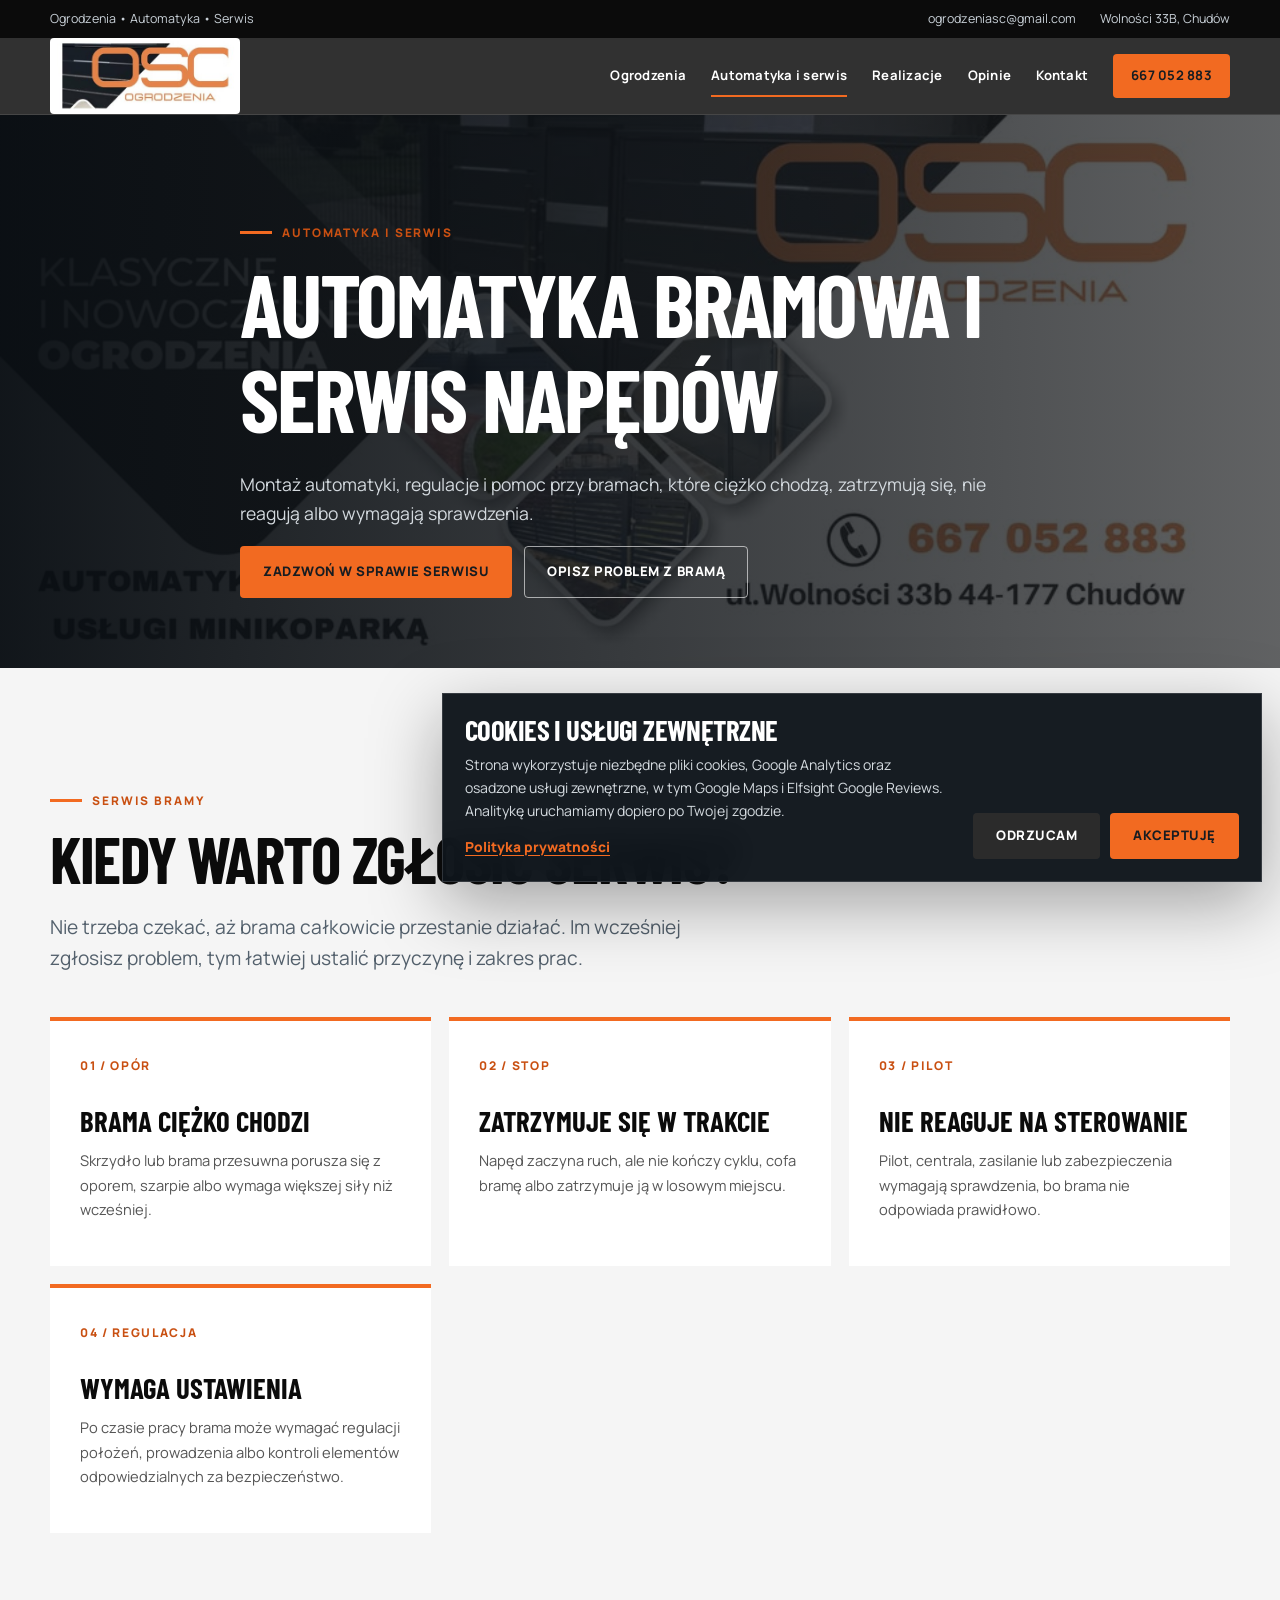
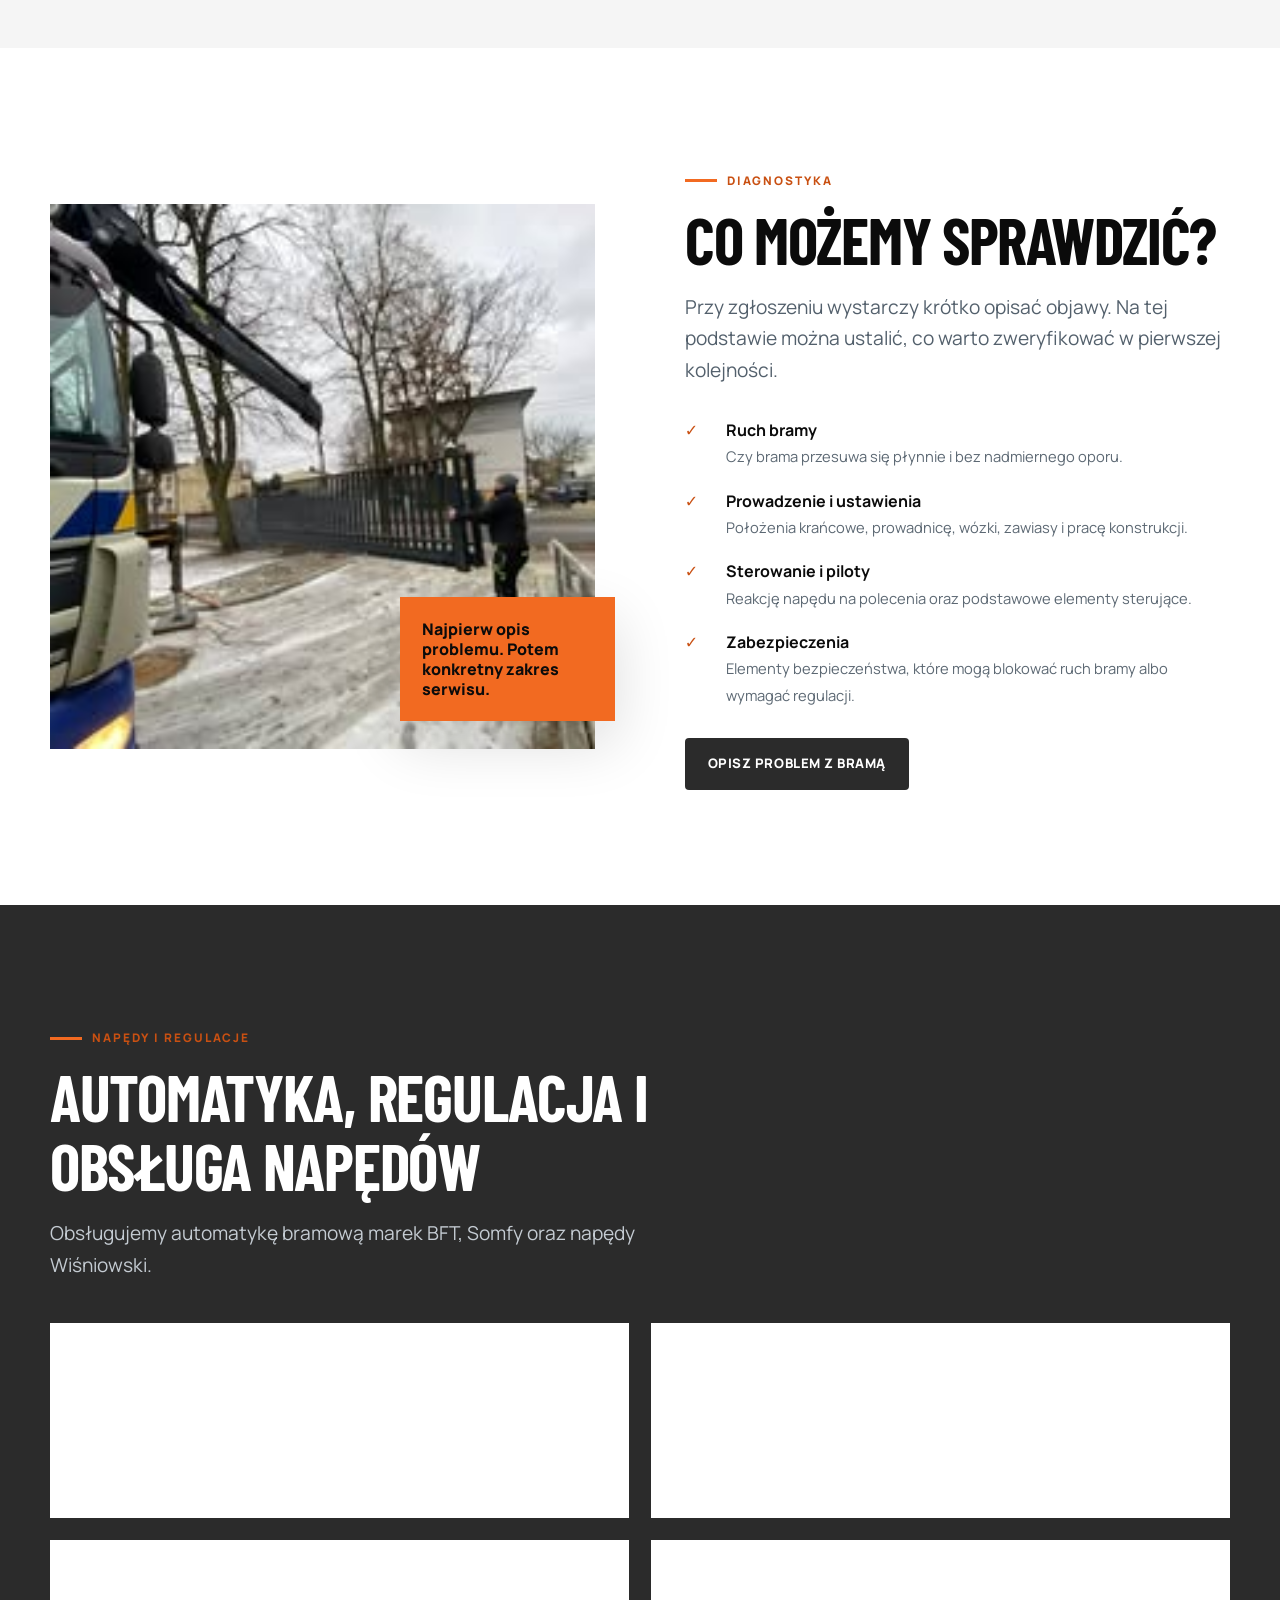
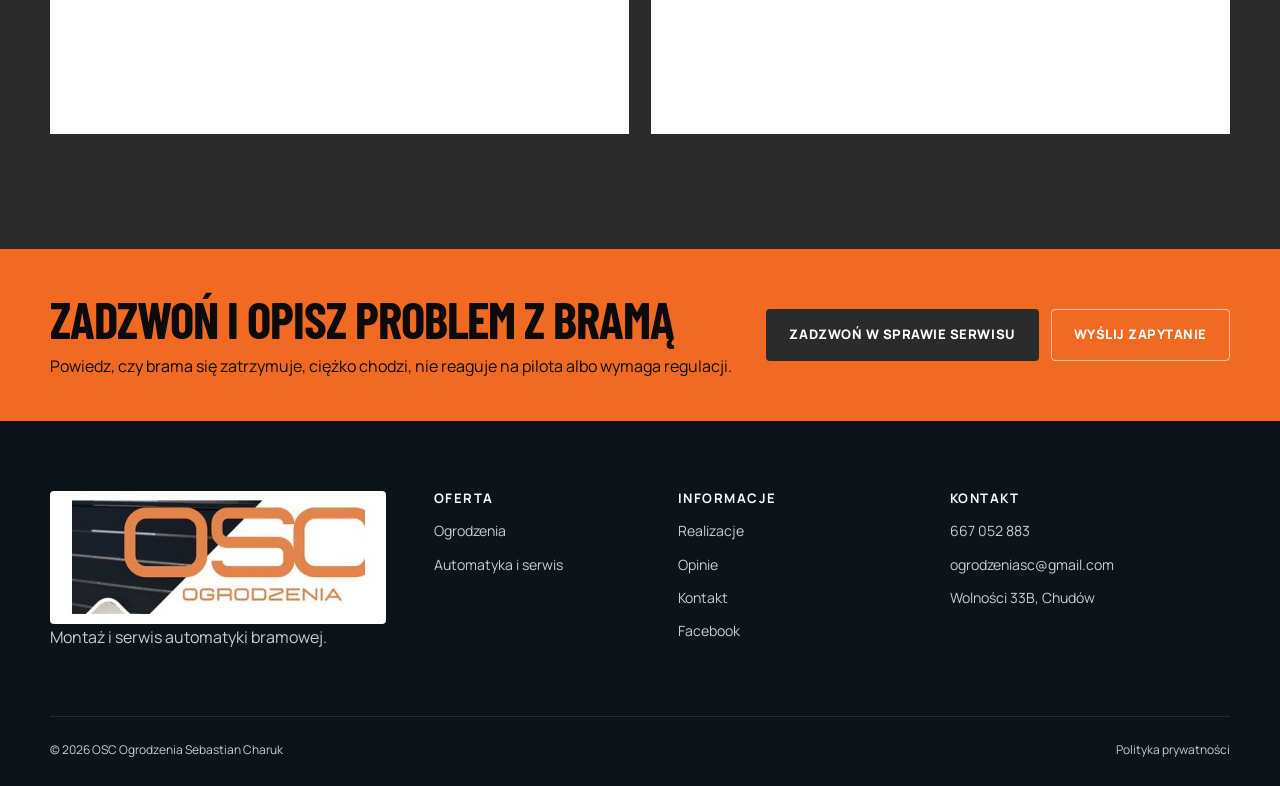
==== automatyka-serwis.html @ c740b4a7 "Add Web3Forms GA4 and cookie consent" ====
<!doctype html>
<html lang="pl">
  <head>
    <meta charset="utf-8" />
    <meta name="viewport" content="width=device-width, initial-scale=1" />
    <title>Automatyka bramowa i serwis Chudów — OSC Ogrodzenia</title>
    <meta
      name="description"
      content="Montaż automatyki bramowej, regulacje, diagnostyka i serwis napędów. OSC Ogrodzenia Sebastian Charuk, Chudów. Tel. 667 052 883."
    />
    <meta property="og:type" content="website" />
    <meta property="og:url" content="https://oscogrodzenia.pl/automatyka-serwis.html" />
    <meta property="og:locale" content="pl_PL" />
    <meta property="og:title" content="Automatyka bramowa i serwis — OSC" />
    <meta property="og:description" content="Automatyka bramowa, regulacje, diagnostyka i serwis napędów w Chudowie i okolicy." />
    <meta property="og:image" content="https://oscogrodzenia.pl/assets/fb/osc-fb-01.jpg" />
    <meta name="theme-color" content="#2B2B2B" />
    <link rel="canonical" href="https://oscogrodzenia.pl/automatyka-serwis.html" />
    <link rel="icon" href="assets/favicon-osc.png" type="image/png" />
    <meta name="google-site-verification" content="TFYpZ7Ur2OnawWVZTxVvX3ml-ZfWDqzy_1ZqeU2eyeQ" />
    <script async src="https://www.googletagmanager.com/gtag/js?id=G-LFLEJD1ES2"></script>
    <script>
      window.OSC_GA4_ID = "G-LFLEJD1ES2";
      window.OSC_ANALYTICS_CONFIGURED = false;
      window.dataLayer = window.dataLayer || [];
      function gtag(){window.dataLayer.push(arguments);}
      window.gtag = window.gtag || gtag;
      window.gtag("consent", "default", { analytics_storage: "denied" });
      window.gtag("js", new Date());
      try {
        if (localStorage.getItem("osc_cookie_consent") === "accepted") {
          window.gtag("consent", "update", { analytics_storage: "granted" });
          window.gtag("config", window.OSC_GA4_ID);
          window.OSC_ANALYTICS_CONFIGURED = true;
        }
      } catch (error) {
        window.gtag("consent", "update", { analytics_storage: "denied" });
      }
    </script>
    <link rel="stylesheet" href="styles.css?v=20260630-tech" />
  </head>
  <body>
    <a class="skip-link" href="#main">Przejdź do treści</a>
    <div class="topbar">
      <div class="container topbar__inner">
        <span>Ogrodzenia • Automatyka • Serwis</span>
        <div class="topbar__links">
          <a href="mailto:ogrodzeniasc@gmail.com">ogrodzeniasc@gmail.com</a
          ><span>Wolności 33B, Chudów</span>
        </div>
      </div>
    </div>
    <header class="header">
      <div class="container header__inner">
        <a class="logo" href="index.html"
          ><img src="assets/osc-logo-fb.jpg" alt="OSC Ogrodzenia" /></a
        ><button
          class="nav-toggle"
          data-nav-toggle
          aria-label="Otwórz menu"
          aria-expanded="false"
        >
          <span></span>
        </button>
        <nav class="nav" data-nav>
          <a href="ogrodzenia.html">Ogrodzenia</a><a aria-current="page" href="automatyka-serwis.html"
            >Automatyka i serwis</a
          ><a href="realizacje.html">Realizacje</a
          ><a href="opinie.html">Opinie</a><a href="kontakt.html">Kontakt</a
          ><a class="btn btn--small" href="tel:+48667052883">667 052 883</a>
        </nav>
      </div>
    </header>
    <main id="main">
      <section class="page-hero">
        <img
          src="assets/fb/osc-fb-01.jpg"
          alt="Grafika firmowa OSC Ogrodzenia z informacją o automatyce i serwisie"
        />
        <div class="container page-hero__content">
          <span class="eyebrow">Automatyka i serwis</span>
          <h1>Automatyka bramowa i serwis napędów</h1>
          <p>
            Montaż automatyki, regulacje i pomoc przy bramach, które ciężko
            chodzą, zatrzymują się, nie reagują albo wymagają sprawdzenia.
          </p>
          <div class="actions">
            <a class="btn" href="tel:+48667052883">Zadzwoń w sprawie serwisu</a
            ><a class="btn btn--outline" href="kontakt.html"
              >Opisz problem z bramą</a
            >
          </div>
        </div>
      </section>
      <section class="section">
        <div class="container">
          <div class="section-head">
            <span class="eyebrow">Serwis bramy</span>
            <h2>Kiedy warto zgłosić serwis?</h2>
            <p class="lead">
              Nie trzeba czekać, aż brama całkowicie przestanie działać. Im
              wcześniej zgłosisz problem, tym łatwiej ustalić przyczynę i zakres
              prac.
            </p>
          </div>
          <div class="feature-grid">
            <article class="feature" data-reveal>
              <span class="feature__icon">01 / OPÓR</span>
              <h3>Brama ciężko chodzi</h3>
              <p>
                Skrzydło lub brama przesuwna porusza się z oporem, szarpie albo
                wymaga większej siły niż wcześniej.
              </p>
            </article>
            <article class="feature" data-reveal>
              <span class="feature__icon">02 / STOP</span>
              <h3>Zatrzymuje się w trakcie</h3>
              <p>
                Napęd zaczyna ruch, ale nie kończy cyklu, cofa bramę albo
                zatrzymuje ją w losowym miejscu.
              </p>
            </article>
            <article class="feature" id="serwis" data-reveal>
              <span class="feature__icon">03 / PILOT</span>
              <h3>Nie reaguje na sterowanie</h3>
              <p>
                Pilot, centrala, zasilanie lub zabezpieczenia wymagają
                sprawdzenia, bo brama nie odpowiada prawidłowo.
              </p>
            </article>
            <article class="feature" data-reveal>
              <span class="feature__icon">04 / REGULACJA</span>
              <h3>Wymaga ustawienia</h3>
              <p>
                Po czasie pracy brama może wymagać regulacji położeń, prowadzenia
                albo kontroli elementów odpowiedzialnych za bezpieczeństwo.
              </p>
            </article>
          </div>
        </div>
      </section>
      <section class="section section--white">
        <div class="container split">
          <div class="split__media" data-reveal>
            <img
              src="assets/fb/osc-fb-07.jpg"
              alt="Prace montażowe przy bramie i ogrodzeniu OSC Ogrodzenia"
              loading="lazy"
            />
            <div class="split__badge">
              Najpierw opis problemu. Potem konkretny zakres serwisu.
            </div>
          </div>
          <div data-reveal>
            <span class="eyebrow">Diagnostyka</span>
            <h2>Co możemy sprawdzić?</h2>
            <p class="lead">
              Przy zgłoszeniu wystarczy krótko opisać objawy. Na tej podstawie
              można ustalić, co warto zweryfikować w pierwszej kolejności.
            </p>
            <ul class="check-list">
              <li>
                <div>
                  <strong>Ruch bramy</strong
                  ><span>Czy brama przesuwa się płynnie i bez nadmiernego oporu.</span>
                </div>
              </li>
              <li>
                <div>
                  <strong>Prowadzenie i ustawienia</strong
                  ><span>Położenia krańcowe, prowadnicę, wózki, zawiasy i pracę konstrukcji.</span>
                </div>
              </li>
              <li>
                <div>
                  <strong>Sterowanie i piloty</strong
                  ><span>Reakcję napędu na polecenia oraz podstawowe elementy sterujące.</span>
                </div>
              </li>
              <li>
                <div>
                  <strong>Zabezpieczenia</strong
                  ><span>Elementy bezpieczeństwa, które mogą blokować ruch bramy albo wymagać regulacji.</span>
                </div>
              </li>
            </ul>
            <a class="btn btn--dark" href="kontakt.html"
              >Opisz problem z bramą</a
            >
          </div>
        </div>
      </section>
      <section class="section section--dark">
        <div class="container">
          <div class="section-head">
            <span class="eyebrow">Napędy i regulacje</span>
            <h2>Automatyka, regulacja i obsługa napędów</h2>
            <p class="lead">
              Obsługujemy automatykę bramową marek BFT, Somfy oraz napędy
              Wiśniowski.
            </p>
          </div>
          <div class="content-grid">
            <article class="content-card">
              <h3>Montaż nowego napędu</h3>
              <p>
                Napęd można zaplanować razem z nową bramą albo dobrać do
                istniejącej konstrukcji po sprawdzeniu jej stanu technicznego.
              </p>
            </article>
            <article class="content-card">
              <h3>Serwis istniejącego systemu</h3>
              <p>
                Przed kontaktem przygotuj informację o objawach, typie bramy i —
                jeśli to możliwe — zdjęcie napędu lub centrali.
              </p>
            </article>
            <article class="content-card">
              <h3>Regulacja pracy bramy</h3>
              <p>
                Pomoc przy ustawieniach, płynności ruchu i problemach, które
                pojawiają się podczas codziennego użytkowania.
              </p>
            </article>
            <article class="content-card">
              <h3>Kontakt bezpośrednio z wykonawcą</h3>
              <p>
                Najszybciej zacząć od telefonu: opisz objawy, podaj miejscowość
                i dosłać zdjęcie e-mailem, jeśli ułatwi ocenę sytuacji.
              </p>
            </article>
          </div>
        </div>
      </section>
    </main>
    <section class="cta-band">
      <div class="container cta-band__inner">
        <div>
          <h2>Zadzwoń i opisz problem z bramą</h2>
          <p>
            Powiedz, czy brama się zatrzymuje, ciężko chodzi, nie reaguje na
            pilota albo wymaga regulacji.
          </p>
        </div>
        <div class="actions">
          <a class="btn btn--dark" href="tel:+48667052883"
            >Zadzwoń w sprawie serwisu</a
          ><a class="btn btn--outline" href="kontakt.html">Wyślij zapytanie</a>
        </div>
      </div>
    </section>
    <footer class="footer">
      <div class="container">
        <div class="footer__grid">
          <div>
            <a class="logo" href="index.html"
              ><img src="assets/osc-logo-fb.jpg" alt="OSC Ogrodzenia"
            /></a>
            <p>Montaż i serwis automatyki bramowej.</p>
          </div>
          <div>
            <h3>Oferta</h3>
            <ul>
              <li><a href="ogrodzenia.html">Ogrodzenia</a></li>
              <li><a href="automatyka-serwis.html">Automatyka i serwis</a></li>
            </ul>
          </div>
          <div>
            <h3>Informacje</h3>
            <ul>
              <li><a href="realizacje.html">Realizacje</a></li>
              <li><a href="opinie.html">Opinie</a></li>
              <li><a href="kontakt.html">Kontakt</a></li>
              <li><a href="https://www.facebook.com/OgrodzeniaSebastianCharuk/" target="_blank" rel="noopener">Facebook</a></li>
            </ul>
          </div>
          <div>
            <h3>Kontakt</h3>
            <ul>
              <li><a href="tel:+48667052883">667 052 883</a></li>
              <li>
                <a href="mailto:ogrodzeniasc@gmail.com"
                  >ogrodzeniasc@gmail.com</a
                >
              </li>
              <li>Wolności 33B, Chudów</li>
            </ul>
          </div>
        </div>
        <div class="footer__bottom">
          <span>© <span data-year></span> OSC Ogrodzenia Sebastian Charuk</span>
          <a href="polityka-prywatnosci.html">Polityka prywatności</a>
        </div>
      </div>
    </footer>
    <div class="mobile-actions">
      <a class="btn btn--dark" href="tel:+48667052883">Serwis</a
      ><a class="btn" href="kontakt.html">Zapytanie</a>
    </div>
    <a class="back-to-top" href="#main" data-back-to-top aria-label="Wróć na górę">↑</a>
    <script src="script.js" defer></script>
  </body>
</html>
---- styles.css ----
@font-face {
  font-family: "Barlow Condensed";
  font-style: normal;
  font-weight: 600;
  font-display: swap;
  src: url("assets/fonts/barlow-600-latin-ext.woff2") format("woff2");
  unicode-range: U+0100-02FF, U+1E00-1EFF, U+20A0-20CF;
}
@font-face {
  font-family: "Barlow Condensed";
  font-style: normal;
  font-weight: 600;
  font-display: swap;
  src: url("assets/fonts/barlow-600-latin.woff2") format("woff2");
  unicode-range: U+0000-00FF, U+2000-206F, U+20AC;
}
@font-face {
  font-family: "Barlow Condensed";
  font-style: normal;
  font-weight: 700;
  font-display: swap;
  src: url("assets/fonts/barlow-700-latin-ext.woff2") format("woff2");
  unicode-range: U+0100-02FF, U+1E00-1EFF, U+20A0-20CF;
}
@font-face {
  font-family: "Barlow Condensed";
  font-style: normal;
  font-weight: 700;
  font-display: swap;
  src: url("assets/fonts/barlow-700-latin.woff2") format("woff2");
  unicode-range: U+0000-00FF, U+2000-206F, U+20AC;
}
@font-face {
  font-family: "Barlow Condensed";
  font-style: normal;
  font-weight: 800;
  font-display: swap;
  src: url("assets/fonts/barlow-800-latin-ext.woff2") format("woff2");
  unicode-range: U+0100-02FF, U+1E00-1EFF, U+20A0-20CF;
}
@font-face {
  font-family: "Barlow Condensed";
  font-style: normal;
  font-weight: 800;
  font-display: swap;
  src: url("assets/fonts/barlow-800-latin.woff2") format("woff2");
  unicode-range: U+0000-00FF, U+2000-206F, U+20AC;
}
@font-face {
  font-family: "Manrope";
  font-style: normal;
  font-weight: 400 800;
  font-display: swap;
  src: url("assets/fonts/manrope-latin-ext.woff2") format("woff2");
  unicode-range: U+0100-02FF, U+1E00-1EFF, U+20A0-20CF;
}
@font-face {
  font-family: "Manrope";
  font-style: normal;
  font-weight: 400 800;
  font-display: swap;
  src: url("assets/fonts/manrope-latin.woff2") format("woff2");
  unicode-range: U+0000-00FF, U+2000-206F, U+20AC;
}

:root {
  --ink: #0b0b0b;
  --anthracite: #2b2b2b;
  --anthracite-2: #4a4a4a;
  --steel: #555555;
  --line: #dddddd;
  --paper: #f5f5f5;
  --white: #fff;
  --amber: #f26a21;
  --amber-dark: #c95012;
  --success: #247a52;
  --shadow: 0 22px 60px rgba(11, 11, 11, 0.14);
  --radius: 8px;
  --container: min(1180px, calc(100% - 32px));
}

* {
  box-sizing: border-box;
}
html {
  scroll-behavior: smooth;
  scroll-padding-top: 92px;
  overflow-x: hidden;
}
body {
  margin: 0;
  color: var(--ink);
  background: var(--paper);
  font:
    400 16px/1.65 "Manrope",
    system-ui,
    sans-serif;
  overflow-x: hidden;
}
body.nav-open {
  overflow: hidden;
}
img {
  display: block;
  max-width: 100%;
}
a {
  color: inherit;
  text-decoration: none;
}
button,
input,
select,
textarea {
  font: inherit;
}
button,
a {
  -webkit-tap-highlight-color: transparent;
}
:focus-visible {
  outline: 3px solid var(--amber);
  outline-offset: 3px;
}
.skip-link {
  position: fixed;
  left: 12px;
  top: -80px;
  z-index: 2000;
  padding: 10px 16px;
  background: var(--white);
  color: var(--ink);
}
.skip-link:focus {
  top: 12px;
}
.container {
  width: var(--container);
  margin-inline: auto;
}
.eyebrow {
  display: inline-flex;
  align-items: center;
  gap: 10px;
  margin-bottom: 14px;
  color: var(--amber-dark);
  font-size: 0.74rem;
  font-weight: 800;
  letter-spacing: 0.16em;
  text-transform: uppercase;
}
.eyebrow::before {
  width: 32px;
  height: 3px;
  content: "";
  background: var(--amber);
}
.section {
  padding: clamp(70px, 9vw, 118px) 0;
}
.section--white {
  background: var(--white);
}
.section--dark {
  background: var(--anthracite);
  color: var(--white);
}
.section-head {
  max-width: 720px;
  margin-bottom: 42px;
}
.section-head--row {
  display: flex;
  max-width: none;
  align-items: end;
  justify-content: space-between;
  gap: 32px;
}
h1,
h2,
h3,
p {
  margin-top: 0;
}
h1,
h2,
h3 {
  line-height: 1.08;
}
h1,
h2 {
  font-family: "Barlow Condensed", sans-serif;
  text-transform: uppercase;
}
h1 {
  margin-bottom: 24px;
  font-size: clamp(3.2rem, 7vw, 6.3rem);
  letter-spacing: -0.025em;
}
h2 {
  margin-bottom: 18px;
  font-size: clamp(2.35rem, 5vw, 4.3rem);
  letter-spacing: -0.02em;
}
h3 {
  margin-bottom: 12px;
  font-size: 1.25rem;
}
.lead {
  max-width: 690px;
  color: #53606c;
  font-size: clamp(1.03rem, 2vw, 1.2rem);
}
.section--dark .lead {
  color: #c4cbd2;
}
.muted {
  color: var(--steel);
}

.topbar {
  background: #0b0b0b;
  color: #c8d0d7;
  font-size: 0.78rem;
}
.topbar__inner {
  display: flex;
  min-height: 38px;
  align-items: center;
  justify-content: space-between;
  gap: 20px;
}
.topbar__links {
  display: flex;
  gap: 24px;
}
.topbar a:hover {
  color: var(--white);
}
.header {
  position: sticky;
  top: 0;
  z-index: 1000;
  background: rgba(43, 43, 43, 0.97);
  color: var(--white);
  border-bottom: 1px solid rgba(255, 255, 255, 0.1);
  backdrop-filter: blur(12px);
}
.header__inner {
  display: flex;
  min-height: 76px;
  align-items: center;
  justify-content: space-between;
  gap: 24px;
}
.logo {
  flex: 0 0 auto;
  width: 190px;
}
.logo img {
  width: 100%;
  height: auto;
  border-radius: 4px;
}
.nav {
  display: flex;
  align-items: center;
  gap: 25px;
}
.nav a {
  position: relative;
  font-size: 0.82rem;
  font-weight: 700;
  letter-spacing: 0.02em;
}
.nav > a:not(.btn)::after {
  position: absolute;
  right: 0;
  bottom: -10px;
  left: 0;
  height: 2px;
  content: "";
  background: var(--amber);
  transform: scaleX(0);
  transition: transform 0.25s;
}
.nav > a:hover::after,
.nav > a[aria-current="page"]::after {
  transform: scaleX(1);
}
.nav-toggle {
  display: none;
  width: 46px;
  height: 46px;
  border: 1px solid rgba(255, 255, 255, 0.22);
  background: transparent;
  color: white;
  cursor: pointer;
}
.nav-toggle span,
.nav-toggle::before,
.nav-toggle::after {
  display: block;
  width: 22px;
  height: 2px;
  margin: 5px auto;
  content: "";
  background: currentColor;
  transition: 0.25s;
}

.btn {
  display: inline-flex;
  min-height: 52px;
  align-items: center;
  justify-content: center;
  gap: 10px;
  padding: 0 22px;
  border: 1px solid transparent;
  border-radius: 4px;
  background: var(--amber);
  color: #171c21;
  font-size: 0.82rem;
  font-weight: 800;
  letter-spacing: 0.04em;
  text-transform: uppercase;
  cursor: pointer;
  transition: 0.2s;
}
.btn:hover {
  background: #ffb029;
  transform: translateY(-2px);
  box-shadow: 0 12px 25px rgba(245, 158, 11, 0.25);
}
.btn--outline {
  border-color: rgba(255, 255, 255, 0.6);
  background: transparent;
  color: var(--white);
}
.btn--outline:hover {
  border-color: var(--white);
  background: var(--white);
  color: var(--ink);
  box-shadow: none;
}
.btn--dark {
  background: var(--anthracite);
  color: var(--white);
}
.btn--dark:hover {
  background: #2a3743;
  box-shadow: 0 12px 25px rgba(17, 24, 39, 0.2);
}
.btn--small {
  min-height: 44px;
  padding-inline: 17px;
}
.actions {
  display: flex;
  flex-wrap: wrap;
  gap: 12px;
}
.section-actions {
  margin-top: 30px;
}
.text-link {
  display: inline-flex;
  align-items: center;
  gap: 8px;
  color: var(--amber-dark);
  font-weight: 800;
}
.text-link::after {
  content: "→";
  transition: transform 0.2s;
}
.text-link:hover::after {
  transform: translateX(4px);
}

.hero {
  position: relative;
  min-height: 760px;
  display: grid;
  align-items: center;
  overflow: hidden;
  color: var(--white);
  background: var(--anthracite);
}
.hero__bg {
  position: absolute;
  inset: 0;
  width: 100%;
  height: 100%;
  object-fit: cover;
  object-position: center;
}
.hero::after {
  position: absolute;
  inset: 0;
  content: "";
  background:
    linear-gradient(
      90deg,
      rgba(8, 13, 18, 0.94) 0%,
      rgba(12, 18, 24, 0.8) 44%,
      rgba(12, 18, 24, 0.18) 78%
    ),
    linear-gradient(0deg, rgba(8, 12, 16, 0.65), transparent 45%);
}
.hero__content {
  position: relative;
  z-index: 1;
  max-width: 800px;
  padding: 90px 0 110px;
}
.hero__content p {
  max-width: 670px;
  color: #d6dce1;
  font-size: clamp(1.05rem, 2vw, 1.25rem);
}
.hero__meta {
  display: flex;
  flex-wrap: wrap;
  gap: 12px 28px;
  margin-top: 30px;
  color: #f1f3f5;
  font-size: 0.85rem;
  font-weight: 700;
}
.hero__meta span {
  display: inline-flex;
  align-items: center;
  gap: 9px;
}
.hero__meta span::before {
  width: 7px;
  height: 7px;
  content: "";
  background: var(--amber);
}
.trust {
  position: relative;
  z-index: 2;
  margin-top: -48px;
}
.trust__grid {
  display: grid;
  grid-template-columns: 1.2fr repeat(3, 1fr);
  background: var(--white);
  box-shadow: var(--shadow);
}
.trust__item {
  min-height: 104px;
  display: flex;
  flex-direction: column;
  justify-content: center;
  padding: 20px 28px;
  border-right: 1px solid var(--line);
}
.trust__item:last-child {
  border: 0;
}
.trust__item strong {
  font-family: "Barlow Condensed";
  font-size: 1.7rem;
  line-height: 1;
  text-transform: uppercase;
}
.trust__item span {
  margin-top: 6px;
  color: var(--steel);
  font-size: 0.78rem;
}
.stars {
  color: var(--amber);
  letter-spacing: 2px;
}

.cards {
  display: grid;
  grid-template-columns: repeat(3, 1fr);
  gap: 18px;
}
.service-card {
  position: relative;
  min-height: 290px;
  overflow: hidden;
  background: var(--anthracite);
  color: var(--white);
}
.service-card img {
  position: absolute;
  inset: 0;
  width: 100%;
  height: 100%;
  object-fit: cover;
  opacity: 0.38;
  transition:
    transform 0.5s,
    opacity 0.5s;
}
.service-card::after {
  position: absolute;
  inset: 0;
  content: "";
  background: linear-gradient(
    0deg,
    rgba(9, 14, 19, 0.95),
    rgba(9, 14, 19, 0.1)
  );
}
.service-card__body {
  position: absolute;
  right: 0;
  bottom: 0;
  left: 0;
  z-index: 1;
  padding: 28px;
}
.service-card__number {
  color: var(--amber);
  font: 800 0.72rem/1 "Manrope";
  letter-spacing: 0.15em;
}
.service-card h3 {
  margin-top: 12px;
  font-family: "Barlow Condensed";
  font-size: 1.8rem;
  text-transform: uppercase;
}
.service-card p {
  max-width: 340px;
  margin-bottom: 0;
  color: #cad0d6;
  font-size: 0.9rem;
}
.service-card:hover img {
  opacity: 0.52;
  transform: scale(1.04);
}
.service-card:hover .text-link {
  color: #ffc257;
}

.split {
  display: grid;
  grid-template-columns: 1fr 1fr;
  align-items: center;
  gap: clamp(38px, 7vw, 92px);
}
.split__media {
  position: relative;
}
.split__media img {
  width: 100%;
  min-height: 520px;
  object-fit: cover;
}
.split__badge {
  position: absolute;
  right: -20px;
  bottom: 28px;
  max-width: 215px;
  padding: 22px;
  background: var(--amber);
  color: var(--ink);
  font-weight: 800;
  line-height: 1.25;
  box-shadow: var(--shadow);
}
.check-list {
  display: grid;
  gap: 18px;
  margin: 30px 0;
  padding: 0;
  list-style: none;
}
.check-list li {
  display: grid;
  grid-template-columns: 28px 1fr;
  gap: 13px;
}
.check-list li::before {
  content: "✓";
  color: var(--amber-dark);
  font-weight: 900;
}
.check-list strong {
  display: block;
}
.check-list span {
  color: #5c6873;
  font-size: 0.92rem;
}
.section--dark .check-list span {
  color: #bfc6cc;
}

.gallery {
  display: grid;
  grid-template-columns: repeat(12, 1fr);
  gap: 16px;
}
.gallery-card {
  position: relative;
  grid-column: span 4;
  min-height: 310px;
  overflow: hidden;
  cursor: pointer;
  background: var(--anthracite);
  color: white;
}
.gallery-card--wide {
  grid-column: span 8;
}
.gallery-card[hidden] {
  display: none;
}
.gallery-card img {
  width: 100%;
  height: 100%;
  object-fit: cover;
  transition: transform 0.5s;
}
.gallery-card::after {
  position: absolute;
  inset: 40% 0 0;
  content: "";
  background: linear-gradient(transparent, rgba(7, 11, 15, 0.92));
}
.gallery-card__caption {
  position: absolute;
  right: 0;
  bottom: 0;
  left: 0;
  z-index: 1;
  padding: 24px;
}
.gallery-card__caption small {
  color: var(--amber);
  font-weight: 800;
  text-transform: uppercase;
}
.gallery-card__caption strong {
  display: block;
  margin-top: 5px;
  font-family: "Barlow Condensed";
  font-size: 1.55rem;
  text-transform: uppercase;
}
.gallery-card:hover img {
  transform: scale(1.04);
}
.gallery-card:focus-visible {
  outline-offset: -4px;
}

.compare {
  position: relative;
  overflow: hidden;
  min-height: 520px;
  background: var(--anthracite);
  --position: 50%;
}
.compare > img {
  width: 100%;
  height: 100%;
  min-height: 520px;
  object-fit: cover;
}
.compare__after {
  position: absolute;
  inset: 0;
  clip-path: inset(0 0 0 var(--position));
}
.compare__line {
  position: absolute;
  top: 0;
  bottom: 0;
  left: var(--position);
  width: 3px;
  background: var(--amber);
  transform: translateX(-50%);
  pointer-events: none;
}
.compare__line::after {
  position: absolute;
  top: 50%;
  left: 50%;
  display: grid;
  width: 46px;
  height: 46px;
  place-items: center;
  content: "↔";
  border-radius: 50%;
  background: var(--amber);
  color: var(--ink);
  font-weight: 900;
  transform: translate(-50%, -50%);
}
.compare__range {
  position: absolute;
  inset: 0;
  width: 100%;
  height: 100%;
  margin: 0;
  opacity: 0;
  cursor: ew-resize;
}
.compare__label {
  position: absolute;
  top: 18px;
  z-index: 2;
  padding: 7px 10px;
  background: rgba(13, 19, 25, 0.82);
  color: white;
  font-size: 0.72rem;
  font-weight: 800;
  text-transform: uppercase;
}
.compare__label--before {
  left: 18px;
}
.compare__label--after {
  right: 18px;
}

.process {
  counter-reset: step;
  display: grid;
  grid-template-columns: repeat(3, 1fr);
  border-top: 1px solid rgba(255, 255, 255, 0.18);
}
.process__item {
  position: relative;
  min-height: 220px;
  padding: 34px 32px 28px 0;
  border-bottom: 1px solid rgba(255, 255, 255, 0.18);
}
.process__item:nth-child(3n + 2),
.process__item:nth-child(3n + 3) {
  padding-left: 32px;
  border-left: 1px solid rgba(255, 255, 255, 0.18);
}
.process__item::before {
  counter-increment: step;
  content: "0" counter(step);
  color: var(--amber);
  font: 800 0.78rem "Manrope";
  letter-spacing: 0.12em;
}
.process__item h3 {
  margin-top: 22px;
  color: white;
  font-family: "Barlow Condensed";
  font-size: 1.65rem;
  text-transform: uppercase;
}
.process__item p {
  color: #b9c1c8;
  font-size: 0.9rem;
}

.reviews {
  display: grid;
  grid-template-columns: 1.2fr 0.8fr;
  gap: 18px;
}
.review {
  padding: 34px;
  background: var(--white);
  border: 1px solid var(--line);
}
.review blockquote {
  margin: 22px 0;
  font-size: 1.05rem;
}
.review footer {
  color: var(--steel);
  font-size: 0.8rem;
}
.review-summary {
  display: grid;
  gap: 1px;
  background: var(--line);
}
.review-summary__item {
  padding: 23px;
  background: var(--white);
}
.review-summary__item strong {
  display: block;
  margin-bottom: 3px;
}
.review-summary__item span {
  color: var(--steel);
  font-size: 0.84rem;
}
.google-reviews {
  border: 1px solid var(--line);
  background: var(--white);
  box-shadow: var(--shadow);
}
.google-reviews--elfsight {
  padding: clamp(22px, 4vw, 38px);
}
.reviews-panel {
  display: flex;
  justify-content: space-between;
  align-items: center;
  gap: 24px;
  margin-bottom: 22px;
}
.reviews-panel h3 {
  margin: 8px 0 8px;
  font-family: "Barlow Condensed";
  font-size: clamp(2rem, 4vw, 3rem);
  line-height: 0.95;
  text-transform: uppercase;
}
.reviews-panel p {
  max-width: 720px;
  margin: 0;
  color: var(--steel);
}
.reviews-meta {
  display: inline-flex;
  align-items: center;
  min-height: 34px;
  padding: 8px 13px;
  border: 1px solid rgba(242, 106, 33, 0.28);
  background: rgba(242, 106, 33, 0.1);
  color: var(--amber-dark);
  font-size: 0.78rem;
  font-weight: 900;
  letter-spacing: 0.08em;
  text-transform: uppercase;
}
.elfsight-widget-wrap {
  position: relative;
  min-height: 240px;
  overflow: hidden;
  border: 1px solid var(--line);
  background: #fff;
}
.elfsight-widget-wrap.is-loaded .elfsight-fallback {
  display: none;
}
.elfsight-fallback {
  display: grid;
  gap: 13px;
  padding: clamp(24px, 5vw, 42px);
  background: linear-gradient(135deg, #fff, #f5f5f5);
}
.elfsight-fallback h3 {
  margin: 0;
  font-family: "Barlow Condensed";
  font-size: clamp(1.8rem, 4vw, 2.55rem);
  line-height: 1;
  text-transform: uppercase;
}
.elfsight-fallback p {
  max-width: 780px;
  margin: 0;
  color: var(--steel);
}

.area {
  display: grid;
  grid-template-columns: 0.85fr 1.15fr;
  min-height: 500px;
}
.area__content {
  display: flex;
  flex-direction: column;
  justify-content: center;
  padding: clamp(42px, 6vw, 80px);
  background: var(--anthracite);
  color: white;
}
.area__content p {
  color: #c3cad0;
}
.map {
  min-height: 420px;
  border: 0;
  width: 100%;
  filter: grayscale(1) contrast(0.95);
}
.map-card {
  position: relative;
  min-height: 500px;
  display: block;
  overflow: hidden;
  background: #111820;
}
.map-embed {
  width: 100%;
  height: 100%;
  min-height: 500px;
  border: 0;
  filter: grayscale(1) contrast(1.04);
}
.map-card__overlay {
  position: absolute;
  right: clamp(18px, 4vw, 44px);
  bottom: clamp(18px, 4vw, 44px);
  display: grid;
  gap: 14px;
  max-width: 360px;
  padding: 24px;
  border-left: 4px solid var(--amber);
  background: rgba(255, 255, 255, 0.94);
  box-shadow: var(--shadow);
  backdrop-filter: blur(12px);
}
.map-card__overlay strong {
  display: block;
  font-family: "Barlow Condensed";
  font-size: 2rem;
  line-height: 1;
  text-transform: uppercase;
}
.map-card__overlay span {
  color: var(--steel);
  font-size: 0.95rem;
}

.form-layout {
  display: grid;
  grid-template-columns: 0.75fr 1.25fr;
  gap: clamp(35px, 6vw, 80px);
}
.contact-box {
  padding: 34px;
  background: var(--anthracite);
  color: white;
}
.contact-box h2,
.contact-box h3 {
  font-family: "Barlow Condensed";
  font-size: 2rem;
  text-transform: uppercase;
}
.contact-list {
  display: grid;
  gap: 18px;
  margin: 28px 0;
  padding: 0;
  list-style: none;
}
.contact-list span {
  display: block;
  color: #97a2ac;
  font-size: 0.76rem;
  text-transform: uppercase;
}
.contact-list a,
.contact-list strong {
  font-weight: 700;
}
.form {
  display: grid;
  grid-template-columns: 1fr 1fr;
  gap: 17px;
}
.field {
  display: grid;
  gap: 7px;
}
.field--full {
  grid-column: 1 / -1;
}
.field label,
.field legend {
  color: #36414b;
  font-size: 0.79rem;
  font-weight: 800;
}
.field-hint {
  display: block;
  color: var(--steel);
  font-size: 0.78rem;
  line-height: 1.4;
}
.field input,
.field select,
.field textarea {
  width: 100%;
  min-height: 52px;
  padding: 12px 14px;
  border: 1px solid #cdd3d8;
  border-radius: 2px;
  background: white;
  color: var(--ink);
}
.field textarea {
  min-height: 130px;
  resize: vertical;
}
.field input:focus,
.field select:focus,
.field textarea:focus {
  border-color: var(--amber-dark);
  outline: none;
  box-shadow: 0 0 0 3px rgba(245, 158, 11, 0.15);
}
.choices {
  display: flex;
  flex-wrap: wrap;
  gap: 10px 22px;
  padding: 11px 0;
}
.choice {
  display: flex;
  align-items: center;
  gap: 7px;
  font-size: 0.9rem;
}
.choice input {
  width: 18px;
  height: 18px;
  accent-color: var(--amber);
}
.botcheck-field {
  position: absolute;
  left: -9999px;
  width: 1px;
  height: 1px;
  overflow: hidden;
}
.file-note,
.form-note {
  color: var(--steel);
  font-size: 0.76rem;
}
.form-fallback {
  width: fit-content;
  margin-top: 10px;
}
.form button:disabled,
.form .btn[aria-disabled="true"] {
  cursor: wait;
  opacity: 0.68;
}
.privacy-link {
  color: var(--amber-dark);
  text-decoration: underline;
  text-underline-offset: 3px;
}
.form-status {
  min-height: 24px;
  font-weight: 700;
}
.form-status--info {
  color: var(--steel);
}
.form-status--success {
  color: var(--success);
}
.form-status--error {
  color: #b42318;
}

.cta-band {
  padding: 42px 0;
  background: var(--amber);
  color: var(--ink);
}
.cta-band__inner {
  display: flex;
  align-items: center;
  justify-content: space-between;
  gap: 30px;
}
.cta-band h2 {
  margin-bottom: 6px;
  font-size: clamp(2rem, 4vw, 3.2rem);
}
.cta-band p {
  margin: 0;
}

.page-hero {
  position: relative;
  min-height: 470px;
  display: grid;
  align-items: end;
  overflow: hidden;
  background: var(--anthracite);
  color: white;
}
.page-hero img {
  position: absolute;
  inset: 0;
  width: 100%;
  height: 100%;
  object-fit: cover;
  opacity: 0.4;
}
.page-hero::after {
  position: absolute;
  inset: 0;
  content: "";
  background: linear-gradient(
    90deg,
    rgba(8, 13, 18, 0.92),
    rgba(8, 13, 18, 0.25)
  );
}
.page-hero__content {
  position: relative;
  z-index: 1;
  max-width: 800px;
  padding: 100px 0 70px;
}
.page-hero h1 {
  font-size: clamp(3rem, 7vw, 5.5rem);
}
.page-hero p {
  color: #d3d9de;
  font-size: 1.1rem;
}
.feature-grid {
  display: grid;
  grid-template-columns: repeat(3, 1fr);
  gap: 18px;
}
.feature {
  padding: 30px;
  background: white;
  border-top: 4px solid var(--amber);
}
.feature__icon {
  color: var(--amber-dark);
  font: 800 0.75rem "Manrope";
  letter-spacing: 0.14em;
}
.feature h3 {
  margin-top: 28px;
  font-family: "Barlow Condensed";
  font-size: 1.8rem;
  text-transform: uppercase;
}
.feature p {
  color: var(--steel);
  font-size: 0.92rem;
}
.content-grid {
  display: grid;
  grid-template-columns: 1fr 1fr;
  gap: 22px;
}
.content-card {
  padding: clamp(28px, 4vw, 46px);
  background: white;
}
.content-card h2 {
  font-size: clamp(2rem, 4vw, 3rem);
}

.lightbox {
  position: fixed;
  inset: 0;
  z-index: 1800;
  display: none;
  place-items: center;
  padding: 24px;
  background: rgba(5, 8, 11, 0.94);
}
.lightbox.is-open {
  display: grid;
}
.lightbox__figure {
  max-width: 1100px;
  margin: 0;
}
.lightbox__figure img {
  max-height: 78vh;
  width: auto;
  margin: auto;
}
.lightbox__caption {
  padding-top: 14px;
  color: white;
  text-align: center;
}
.lightbox__close {
  position: fixed;
  top: 18px;
  right: 18px;
  width: 48px;
  height: 48px;
  border: 1px solid rgba(255, 255, 255, 0.3);
  background: transparent;
  color: white;
  font-size: 1.5rem;
  cursor: pointer;
}

.footer {
  padding: 70px 0 26px;
  background: #0d1319;
  color: #c7cdd3;
}
.footer__grid {
  display: grid;
  grid-template-columns: 1.2fr 0.7fr 0.8fr 1fr;
  gap: 48px;
}
.footer .logo {
  width: 200px;
  margin-bottom: 23px;
}
.footer h3 {
  color: white;
  font-size: 0.82rem;
  letter-spacing: 0.11em;
  text-transform: uppercase;
}
.footer ul {
  display: grid;
  gap: 10px;
  padding: 0;
  list-style: none;
  font-size: 0.88rem;
}
.footer a:hover {
  color: var(--amber);
}
.footer__bottom {
  display: flex;
  justify-content: space-between;
  gap: 20px;
  margin-top: 50px;
  padding-top: 23px;
  border-top: 1px solid rgba(255, 255, 255, 0.1);
  font-size: 0.75rem;
}
.mobile-actions {
  position: fixed;
  right: 10px;
  bottom: 10px;
  left: 10px;
  z-index: 1200;
  display: none;
  grid-template-columns: 1fr 1fr;
  gap: 8px;
}
.mobile-actions .btn {
  min-height: 50px;
  box-shadow: 0 8px 24px rgba(0, 0, 0, 0.3);
}

.cookie-banner {
  position: fixed;
  right: 18px;
  bottom: 18px;
  z-index: 1600;
  display: grid;
  grid-template-columns: 1fr auto;
  gap: 24px;
  max-width: min(820px, calc(100% - 36px));
  padding: 22px;
  border: 1px solid rgba(255, 255, 255, 0.14);
  background: rgba(13, 19, 25, 0.96);
  color: white;
  box-shadow: 0 22px 70px rgba(0, 0, 0, 0.34);
  backdrop-filter: blur(14px);
}
.cookie-banner h2 {
  margin: 0 0 8px;
  font-family: "Barlow Condensed";
  font-size: 1.8rem;
  line-height: 1;
  text-transform: uppercase;
}
.cookie-banner p {
  max-width: 560px;
  margin: 0 0 10px;
  color: #d5dbe0;
  font-size: 0.88rem;
}
.cookie-banner a {
  color: var(--amber);
  font-size: 0.86rem;
  font-weight: 800;
  text-decoration: underline;
  text-underline-offset: 3px;
}
.cookie-banner__actions {
  display: flex;
  align-items: end;
  gap: 10px;
}
.cookie-banner__actions .btn {
  min-height: 46px;
  white-space: nowrap;
}

.back-to-top {
  position: fixed;
  right: 22px;
  bottom: 22px;
  z-index: 1190;
  display: grid;
  width: 46px;
  height: 46px;
  place-items: center;
  border: 1px solid rgba(255, 255, 255, 0.18);
  border-radius: 999px;
  background: var(--amber);
  color: var(--ink);
  font-size: 1.25rem;
  font-weight: 900;
  box-shadow: 0 14px 32px rgba(0, 0, 0, 0.26);
  opacity: 0;
  pointer-events: none;
  transform: translateY(10px);
  transition:
    opacity 0.2s ease,
    transform 0.2s ease,
    background 0.2s ease;
}
.back-to-top.is-visible {
  opacity: 1;
  pointer-events: auto;
  transform: translateY(0);
}
.back-to-top:hover {
  background: #ff7b2b;
}

[data-reveal] {
  opacity: 1;
  transform: none;
}
html.js [data-reveal] {
  opacity: 0;
  transform: translateY(18px);
  transition:
    opacity 0.55s ease,
    transform 0.55s ease;
}
html.js [data-reveal].is-visible {
  opacity: 1;
  transform: none;
}
@media (prefers-reduced-motion: reduce) {
  *,
  *::before,
  *::after {
    scroll-behavior: auto !important;
    transition-duration: 0.01ms !important;
    animation-duration: 0.01ms !important;
  }
  [data-reveal],
  html.js [data-reveal] {
    opacity: 1;
    transform: none;
    transition: none !important;
  }
}

@media (max-width: 1050px) {
  .topbar {
    display: none;
  }
  .header {
    z-index: 1400;
    backdrop-filter: none;
  }
  .header__inner {
    min-height: 70px;
  }
  .nav-toggle {
    display: block;
  }
  .nav {
    position: fixed;
    top: 70px;
    right: 0;
    bottom: auto;
    z-index: 1;
    width: min(390px, 90vw);
    height: calc(100dvh - 70px);
    display: flex;
    align-items: stretch;
    flex-direction: column;
    gap: 0;
    padding: 30px;
    background: var(--anthracite);
    transform: translateX(105%);
    transition: transform 0.3s;
    box-shadow: -20px 30px 50px rgba(0, 0, 0, 0.25);
  }
  .nav.is-open {
    transform: none;
  }
  .nav > a {
    padding: 15px 0;
    border-bottom: 1px solid rgba(255, 255, 255, 0.1);
    font-size: 1rem;
  }
  .nav .btn {
    margin-top: 18px;
    border-bottom: 0;
  }
  .hero {
    min-height: 680px;
  }
  .trust__grid {
    grid-template-columns: 1fr 1fr;
  }
  .trust__item:nth-child(2) {
    border-right: 0;
  }
  .trust__item:nth-child(-n + 2) {
    border-bottom: 1px solid var(--line);
  }
  .cards {
    grid-template-columns: 1fr 1fr;
  }
  .footer__grid {
    grid-template-columns: 1fr 1fr;
  }
}

@media (max-width: 760px) {
  :root {
    --container: min(100% - 24px, 1180px);
  }
  body {
    padding-bottom: 68px;
  }
  .logo {
    width: 170px;
  }
  .mobile-actions {
    display: grid;
  }
  .cookie-banner {
    right: 10px;
    bottom: 132px;
    left: 10px;
    grid-template-columns: 1fr;
    max-width: none;
    padding: 18px;
  }
  .cookie-banner__actions {
    display: grid;
    grid-template-columns: 1fr 1fr;
  }
  .cookie-banner__actions .btn {
    width: 100%;
  }
  .back-to-top {
    right: 14px;
    bottom: 78px;
    width: 42px;
    height: 42px;
  }
  .section {
    padding: 68px 0;
  }
  .section-head--row {
    align-items: start;
    flex-direction: column;
  }
  .hero {
    min-height: 690px;
  }
  .hero__bg {
    object-position: 62% center;
  }
  .hero::after {
    background:
      linear-gradient(90deg, rgba(8, 13, 18, 0.94), rgba(8, 13, 18, 0.64)),
      linear-gradient(0deg, rgba(8, 12, 16, 0.8), transparent);
  }
  .hero {
    min-height: 0;
  }
  .hero__content {
    padding: 64px 0 82px;
  }
  h1 {
    font-size: clamp(2.75rem, 13vw, 3.8rem);
  }
  .hero__content p {
    font-size: 1rem;
    line-height: 1.6;
  }
  .hero__meta {
    gap: 8px 16px;
    margin-top: 22px;
  }
  .hero__meta span:last-child {
    display: none;
  }
  .hero .btn {
    width: 100%;
  }
  .trust {
    margin-top: -35px;
  }
  .trust__grid {
    grid-template-columns: 1fr;
  }
  .trust__item {
    min-height: 86px;
    border-right: 0;
    border-bottom: 1px solid var(--line);
  }
  .cards,
  .feature-grid,
  .content-grid {
    grid-template-columns: 1fr;
  }
  .service-card {
    min-height: 265px;
  }
  .split,
  .form-layout,
  .reviews,
  .area {
    grid-template-columns: 1fr;
  }
  .reviews-panel {
    align-items: stretch;
    flex-direction: column;
  }
  .reviews-panel .btn {
    width: 100%;
  }
  .google-reviews--elfsight {
    padding: 18px;
  }
  .elfsight-widget-wrap {
    min-height: 260px;
  }
  .split__media {
    order: -1;
  }
  .split__media img {
    min-height: 350px;
  }
  .split__badge {
    right: 12px;
    bottom: 12px;
  }
  .gallery {
    display: flex;
    overflow-x: auto;
    scroll-snap-type: x mandatory;
    padding-bottom: 14px;
  }
  .gallery-card,
  .gallery-card--wide {
    flex: 0 0 88%;
    min-height: 330px;
    scroll-snap-align: center;
  }
  .compare,
  .compare > img {
    min-height: 360px;
  }
  .process {
    grid-template-columns: 1fr;
  }
  .process__item,
  .process__item:nth-child(3n + 2),
  .process__item:nth-child(3n + 3) {
    min-height: 0;
    padding: 28px 0;
    border-left: 0;
  }
  .form {
    grid-template-columns: 1fr;
  }
  .field--full {
    grid-column: auto;
  }
  .area__content {
    padding: 46px 24px;
  }
  .map-card,
  .map-embed {
    min-height: 360px;
  }
  .map-card__overlay {
    position: relative;
    right: auto;
    bottom: auto;
    max-width: none;
    border-left: 0;
    border-top: 4px solid var(--amber);
  }
  .cta-band__inner {
    align-items: stretch;
    flex-direction: column;
  }
  .cta-band .actions {
    display: grid;
  }
  .page-hero {
    min-height: 360px;
  }
  .page-hero h1 {
    font-size: clamp(2.35rem, 11vw, 3.2rem);
    line-height: 1.02;
  }
  .page-hero p {
    font-size: 1rem;
    line-height: 1.55;
  }
  .page-hero__content {
    padding: 52px 0 40px;
  }
  .page-hero .actions {
    display: grid;
  }
  .footer__grid {
    grid-template-columns: 1fr;
    gap: 28px;
  }
  .footer__bottom {
    flex-direction: column;
  }
}
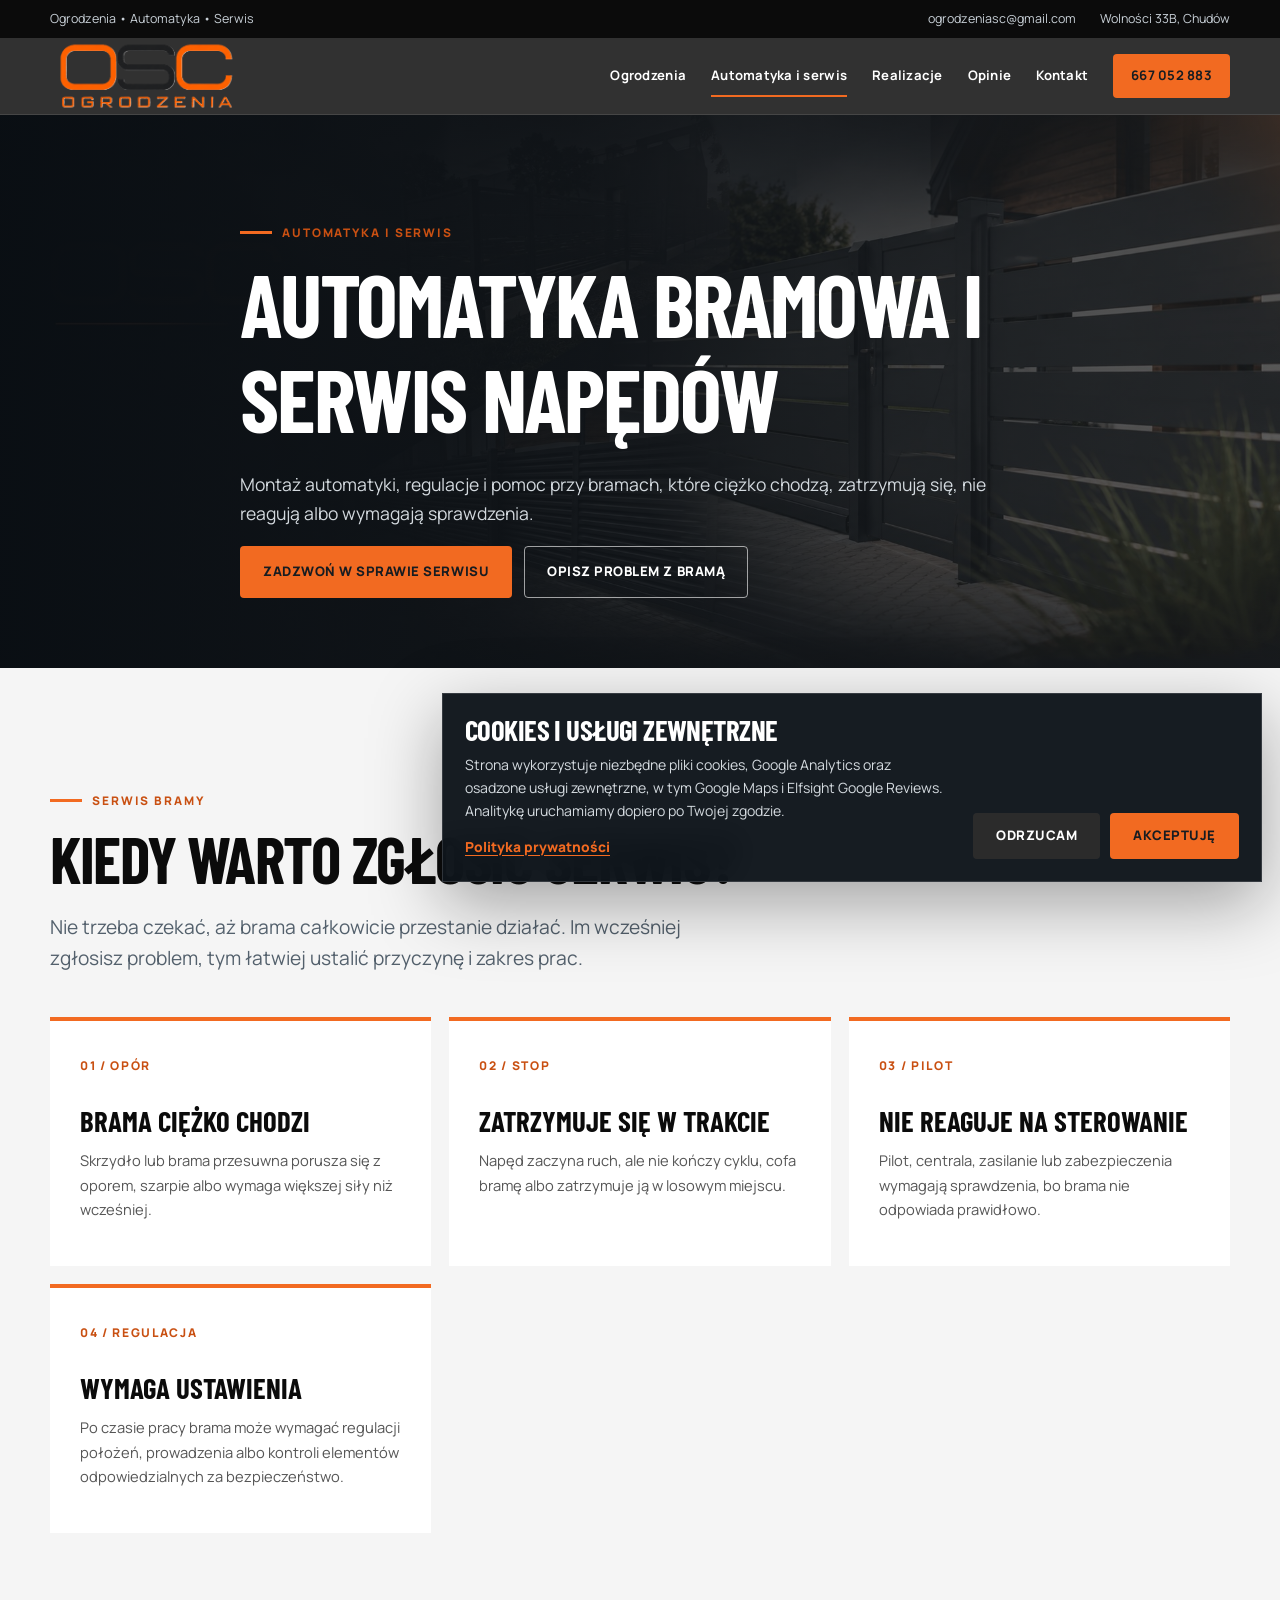
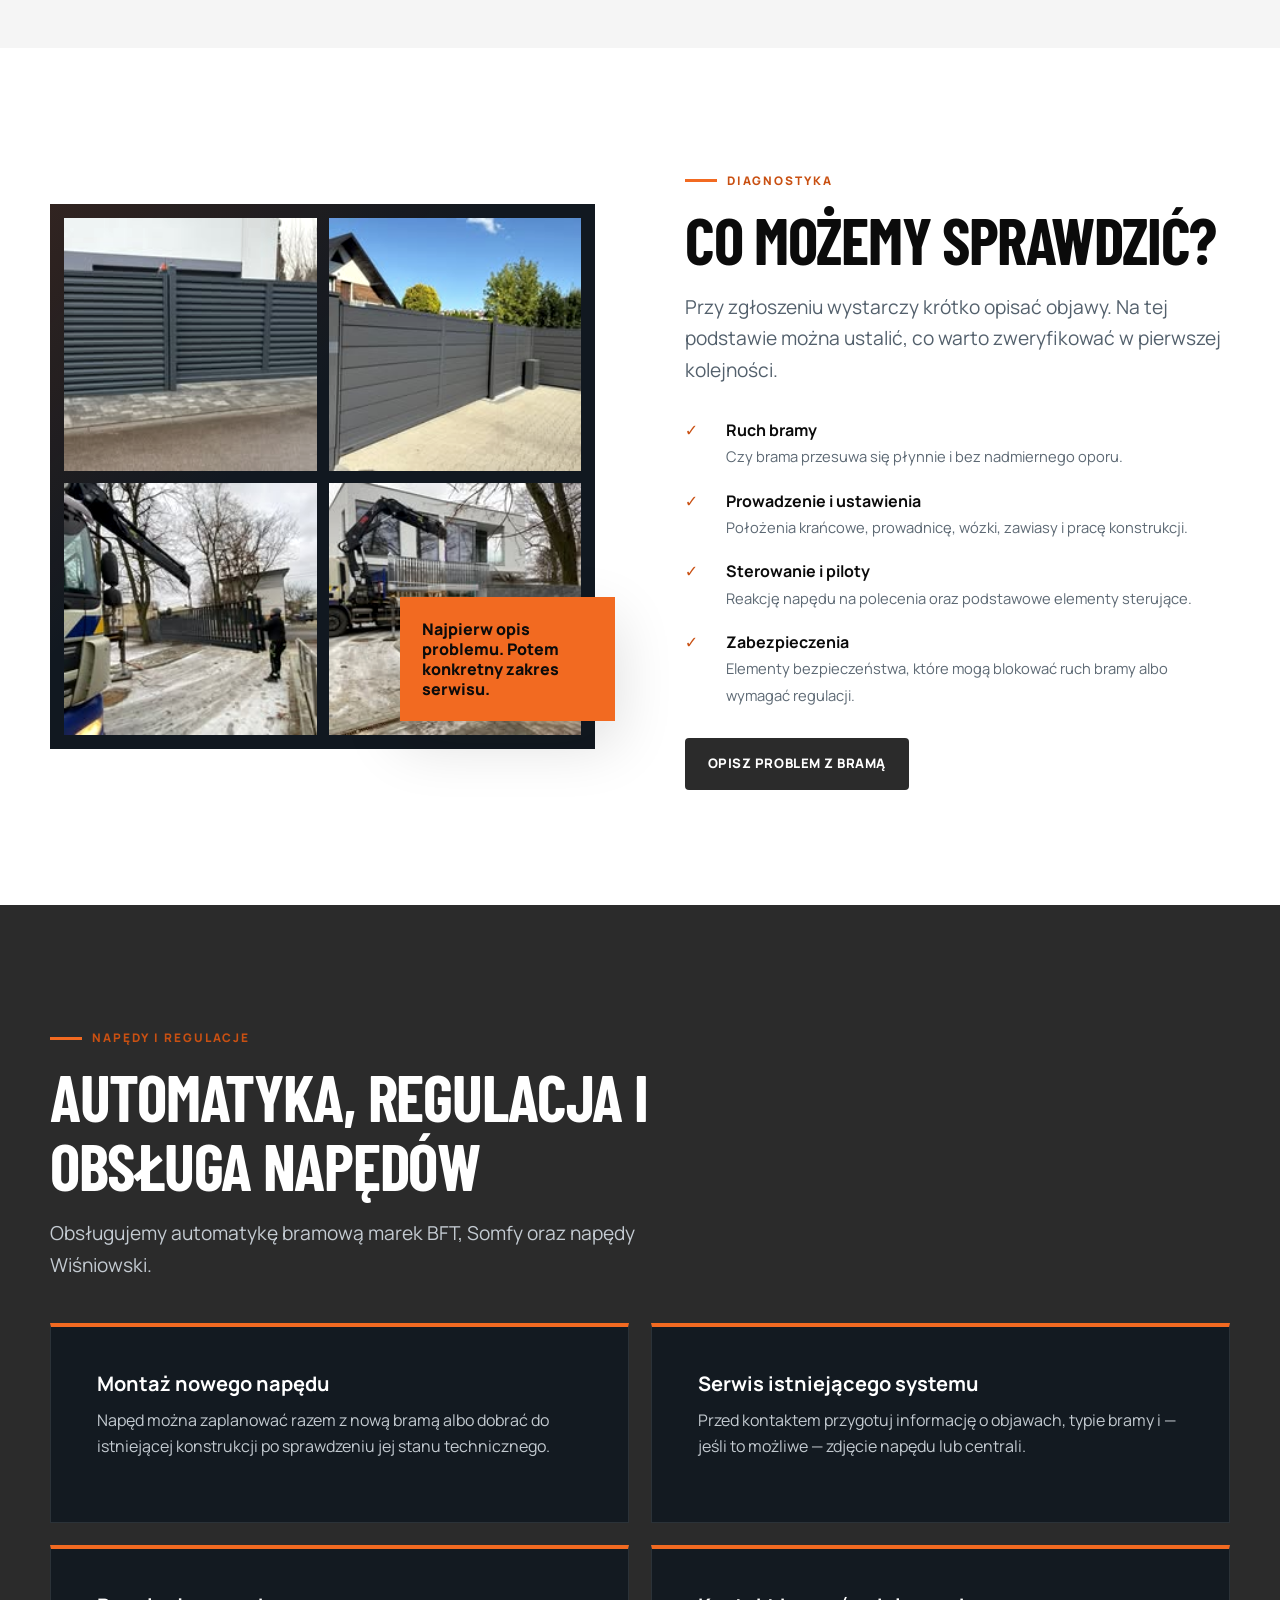
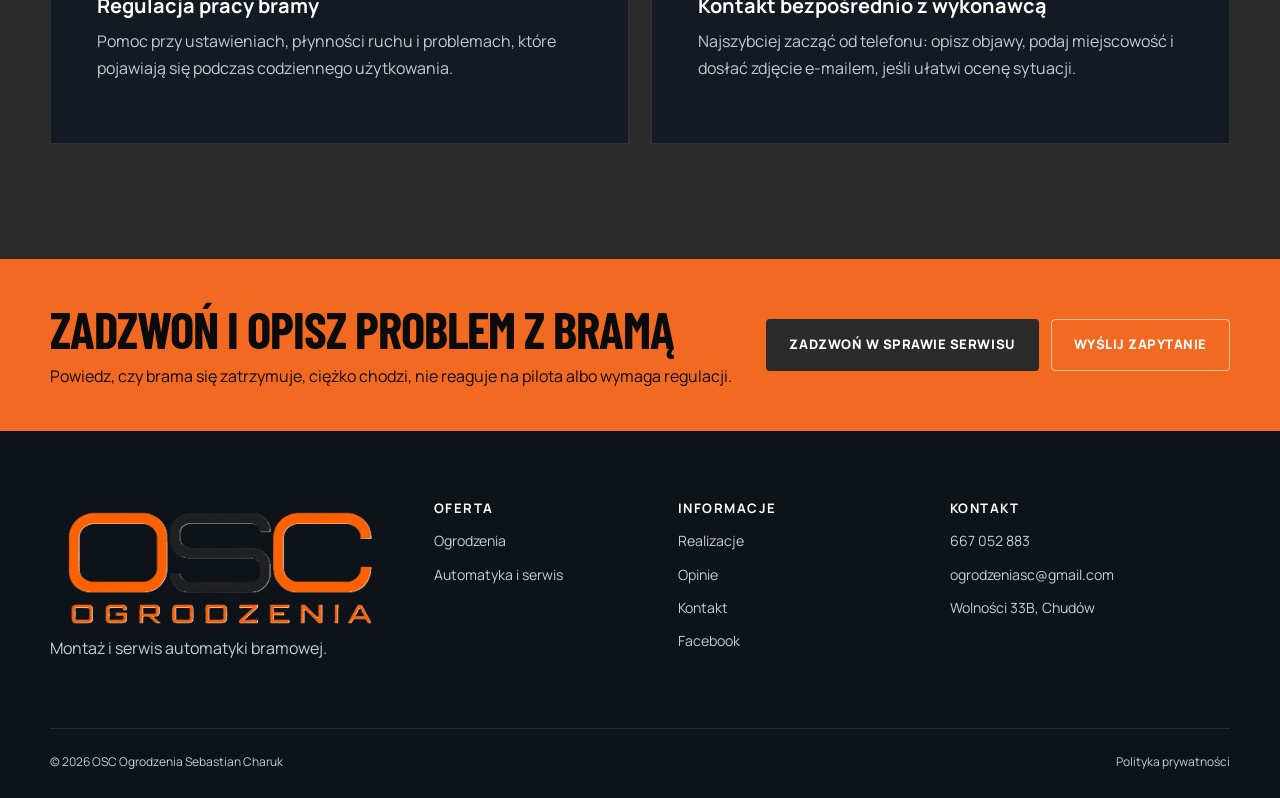
==== commit 1be8938e: "Refine OSC visuals and tracking" ====
--- a/automatyka-serwis.html
+++ b/automatyka-serwis.html
@@ -13,7 +13,7 @@
     <meta property="og:locale" content="pl_PL" />
     <meta property="og:title" content="Automatyka bramowa i serwis — OSC" />
     <meta property="og:description" content="Automatyka bramowa, regulacje, diagnostyka i serwis napędów w Chudowie i okolicy." />
-    <meta property="og:image" content="https://oscogrodzenia.pl/assets/fb/osc-fb-01.jpg" />
+    <meta property="og:image" content="https://oscogrodzenia.pl/assets/osc-hero-final.jpg" />
     <meta name="theme-color" content="#2B2B2B" />
     <link rel="canonical" href="https://oscogrodzenia.pl/automatyka-serwis.html" />
     <link rel="icon" href="assets/favicon-osc.png" type="image/png" />
@@ -37,7 +37,7 @@
         window.gtag("consent", "update", { analytics_storage: "denied" });
       }
     </script>
-    <link rel="stylesheet" href="styles.css?v=20260630-tech" />
+    <link rel="stylesheet" href="styles.css?v=20260630-visual" />
   </head>
   <body>
     <a class="skip-link" href="#main">Przejdź do treści</a>
@@ -53,7 +53,7 @@
     <header class="header">
       <div class="container header__inner">
         <a class="logo" href="index.html"
-          ><img src="assets/osc-logo-fb.jpg" alt="OSC Ogrodzenia" /></a
+          ><img src="assets/osc-logo-new.png" alt="OSC Ogrodzenia" /></a
         ><button
           class="nav-toggle"
           data-nav-toggle
@@ -74,7 +74,7 @@
     <main id="main">
       <section class="page-hero">
         <img
-          src="assets/fb/osc-fb-01.jpg"
+          src="assets/osc-hero-final.jpg"
           alt="Grafika firmowa OSC Ogrodzenia z informacją o automatyce i serwisie"
         />
         <div class="container page-hero__content">
@@ -141,12 +141,29 @@
       </section>
       <section class="section section--white">
         <div class="container split">
-          <div class="split__media" data-reveal>
-            <img
-              src="assets/fb/osc-fb-07.jpg"
-              alt="Prace montażowe przy bramie i ogrodzeniu OSC Ogrodzenia"
-              loading="lazy"
-            />
+          <div class="split__media split__media--tiles" data-reveal>
+            <div class="split-gallery" aria-label="Zdjęcia bram i prac serwisowych OSC">
+              <img
+                src="assets/fb/osc-fb-02.jpg"
+                alt="Brama i ogrodzenie przy posesji"
+                loading="lazy"
+              />
+              <img
+                src="assets/fb/osc-fb-06.jpg"
+                alt="Front posesji z bramą i ogrodzeniem"
+                loading="lazy"
+              />
+              <img
+                src="assets/fb/osc-fb-07.jpg"
+                alt="Prace przy bramie i ogrodzeniu"
+                loading="lazy"
+              />
+              <img
+                src="assets/fb/osc-fb-08.jpg"
+                alt="Montaż ogrodzenia i bramy"
+                loading="lazy"
+              />
+            </div>
             <div class="split__badge">
               Najpierw opis problemu. Potem konkretny zakres serwisu.
             </div>
@@ -254,7 +271,7 @@
         <div class="footer__grid">
           <div>
             <a class="logo" href="index.html"
-              ><img src="assets/osc-logo-fb.jpg" alt="OSC Ogrodzenia"
+              ><img src="assets/osc-logo-new.png" alt="OSC Ogrodzenia"
             /></a>
             <p>Montaż i serwis automatyki bramowej.</p>
           </div>
--- a/styles.css
+++ b/styles.css
@@ -552,10 +552,33 @@
 .split__media {
   position: relative;
 }
-.split__media img {
+.split__media > img {
   width: 100%;
   min-height: 520px;
   object-fit: cover;
+}
+.split__media--tiles {
+  min-height: 440px;
+  display: grid;
+  align-items: stretch;
+  padding: 14px;
+  background:
+    linear-gradient(135deg, rgba(242, 106, 33, 0.14), transparent 42%),
+    #111820;
+}
+.split-gallery {
+  display: grid;
+  grid-template-columns: 1fr 1fr;
+  grid-template-rows: 1fr 1fr;
+  gap: 12px;
+}
+.split-gallery img {
+  width: 100%;
+  height: 100%;
+  min-height: 0;
+  object-fit: cover;
+  background: var(--anthracite);
+  filter: contrast(1.05) saturate(0.92);
 }
 .split__badge {
   position: absolute;
@@ -1127,11 +1150,20 @@
   grid-template-columns: repeat(3, 1fr);
   gap: 18px;
 }
+.feature-grid--types {
+  grid-template-columns: repeat(2, minmax(0, 1fr));
+  align-items: stretch;
+}
 .feature {
   padding: 30px;
   background: white;
   border-top: 4px solid var(--amber);
 }
+.feature--visual {
+  display: grid;
+  grid-template-rows: auto auto 1fr;
+  gap: 18px;
+}
 .feature__icon {
   color: var(--amber-dark);
   font: 800 0.75rem "Manrope";
@@ -1147,6 +1179,22 @@
   color: var(--steel);
   font-size: 0.92rem;
 }
+.feature__media {
+  display: grid;
+  grid-template-columns: 1fr 1fr;
+  gap: 10px;
+  margin-top: 6px;
+}
+.feature__media img {
+  width: 100%;
+  aspect-ratio: 4 / 3;
+  object-fit: cover;
+  background: var(--anthracite);
+  filter: contrast(1.04) saturate(0.95);
+}
+.feature__media img:first-child {
+  object-position: center;
+}
 .content-grid {
   display: grid;
   grid-template-columns: 1fr 1fr;
@@ -1155,6 +1203,15 @@
 .content-card {
   padding: clamp(28px, 4vw, 46px);
   background: white;
+}
+.section--dark .content-card {
+  border: 1px solid rgba(255, 255, 255, 0.1);
+  border-top: 4px solid var(--amber);
+  background: #131a21;
+  color: white;
+}
+.section--dark .content-card p {
+  color: #c3cad0;
 }
 .content-card h2 {
   font-size: clamp(2rem, 4vw, 3rem);
@@ -1543,8 +1600,17 @@
   .split__media {
     order: -1;
   }
-  .split__media img {
+  .split__media > img {
     min-height: 350px;
+  }
+  .split__media--tiles {
+    min-height: 0;
+  }
+  .split-gallery {
+    grid-template-columns: 1fr 1fr;
+  }
+  .split-gallery img {
+    aspect-ratio: 1 / 1;
   }
   .split__badge {
     right: 12px;
